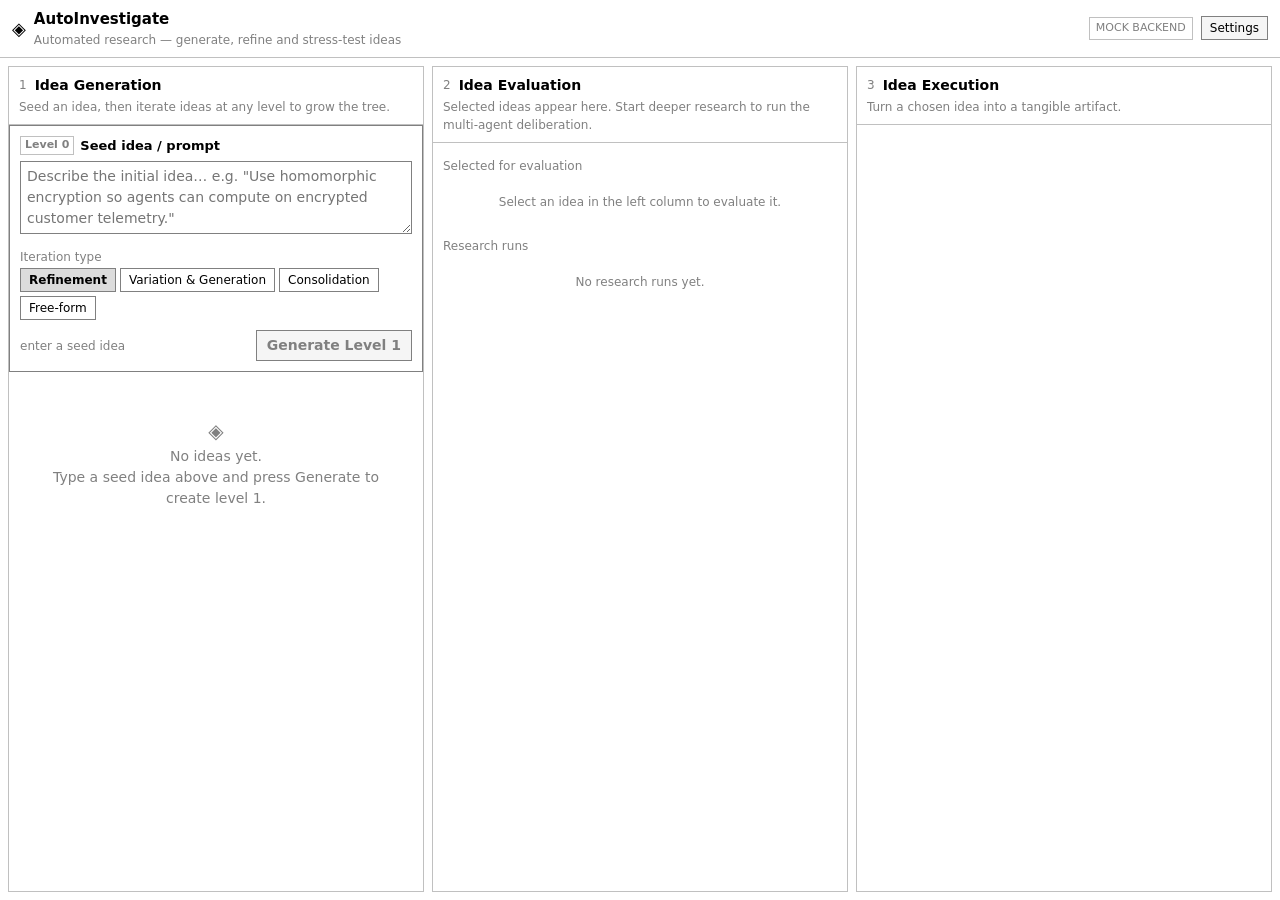
==== frontend/index.html @ 939e7d91 "Initial commit" ====
<!DOCTYPE html>
<html lang="en">
<head>
  <meta charset="utf-8" />
  <meta name="viewport" content="width=device-width, initial-scale=1" />
  <title>AutoInvestigate</title>
  <link rel="stylesheet" href="css/styles.css" />
</head>
<body>
  <header class="app-header">
    <div class="brand">
      <span class="brand-mark">◈</span>
      <div class="brand-text">
        <h1>AutoInvestigate</h1>
        <p>Automated research — generate, refine and stress-test ideas</p>
      </div>
    </div>
    <div class="header-actions">
      <span class="mock-badge" title="All backend calls are mocked for now">MOCK BACKEND</span>
      <button class="btn small" id="open-settings" type="button">Settings</button>
    </div>
  </header>

  <main class="columns">
    <section class="column" id="col-generation" aria-label="Idea generation"></section>
    <section class="column" id="col-evaluation" aria-label="Idea evaluation"></section>
    <section class="column" id="col-execution" aria-label="Idea execution"></section>
  </main>

  <div id="modal-root"></div>
  <div id="settings-root"></div>
  <div id="toast-root"></div>

  <script src="js/util.js"></script>
  <script src="js/mock-data.js"></script>
  <script src="js/mock-backend.js"></script>
  <script src="js/state.js"></script>
  <script src="js/actions.js"></script>
  <script src="js/components/generation.js"></script>
  <script src="js/components/evaluation.js"></script>
  <script src="js/components/execution.js"></script>
  <script src="js/components/settings.js"></script>
  <script src="js/components/settingsModal.js"></script>
  <script src="js/components/modal.js"></script>
  <script src="js/components/toast.js"></script>
  <script src="js/app.js"></script>
</body>
</html>
---- frontend/css/styles.css ----
/* ==========================================================================
   AutoInvestigate — minimal light-mode styles.
   Plain layout only. Colors are HTML5 named colors, used sparingly.
   ========================================================================== */

* { box-sizing: border-box; }

html, body { height: 100%; }

body {
  margin: 0;
  font-family: system-ui, sans-serif;
  font-size: 14px;
  line-height: 1.5;
  color: black;
  background: white;
  display: flex;
  flex-direction: column;
  height: 100vh;
  overflow: hidden;
}

h1, h2, h3, h4, h5 { margin: 0; font-weight: 600; }
p { margin: 0; }
button { font: inherit; }
a { color: blue; }

.muted { color: gray; }
.small { font-size: 12px; }

/* ------------------------------- header ------------------------------- */
.app-header {
  display: flex;
  align-items: center;
  justify-content: space-between;
  gap: 12px;
  padding: 8px 12px;
  border-bottom: 1px solid silver;
}
.brand { display: flex; align-items: center; gap: 8px; }
.brand-mark { font-size: 18px; }
.brand-text h1 { font-size: 15px; }
.brand-text p { font-size: 12px; color: gray; }
.header-actions { display: flex; align-items: center; gap: 8px; }
.mock-badge { font-size: 11px; color: gray; border: 1px solid silver; padding: 2px 6px; }

/* ------------------------------- layout ------------------------------- */
.columns {
  flex: 1;
  display: grid;
  grid-template-columns: 1fr 1fr 1fr;
  gap: 8px;
  padding: 8px;
  overflow: hidden;
  min-height: 0;
}
.column {
  display: flex;
  flex-direction: column;
  min-height: 0;
  border: 1px solid silver;
}
.column-head { padding: 8px 10px; border-bottom: 1px solid silver; }
.column-title { display: flex; align-items: center; gap: 8px; }
.column-title h2 { font-size: 14px; }
.column-index { font-size: 12px; color: gray; }
.column-sub { margin-top: 2px; font-size: 12px; color: gray; }
.column-body { flex: 1; min-height: 0; overflow-y: auto; padding: 10px; }

/* ------------------------------- buttons ------------------------------- */
.btn {
  padding: 4px 10px;
  border: 1px solid gray;
  background: whitesmoke;
  color: black;
  cursor: pointer;
}
.btn:hover { background: gainsboro; }
.btn.small { padding: 2px 8px; font-size: 12px; }
.btn.ghost { background: white; }
.btn.primary { font-weight: 600; }
.btn:disabled { color: gray; cursor: not-allowed; }

.link-btn { border: none; background: none; padding: 0; color: blue; font-size: 12px; cursor: pointer; }
.link-btn:hover { text-decoration: underline; }

.icon-btn { border: 1px solid silver; background: white; cursor: pointer; padding: 0 6px; }
.icon-btn:hover { background: whitesmoke; }
.icon-btn.danger:hover { color: red; }

.mini-btn { border: 1px solid silver; background: white; cursor: pointer; font-size: 11px; padding: 1px 6px; }
.mini-btn:hover { background: whitesmoke; }

/* --------------------------- input card (A) --------------------------- */
.input-card { border: 1px solid silver; padding: 10px; margin-bottom: 10px; }
.input-card-head { display: flex; align-items: center; gap: 6px; margin-bottom: 6px; }
.tag { font-size: 11px; color: gray; border: 1px solid silver; padding: 0 4px; }
.input-card-title { font-size: 13px; font-weight: 600; }

.input-idea, .input-prompt, .text-input {
  width: 100%;
  border: 1px solid gray;
  padding: 4px 6px;
  font: inherit;
  resize: vertical;
}

.field { margin-top: 8px; }
.field > label { display: block; font-size: 12px; color: gray; margin-bottom: 2px; }
.field.inline { display: flex; align-items: center; justify-content: space-between; gap: 8px; }
.field.inline > label { margin-bottom: 0; }

.segmented { display: flex; flex-wrap: wrap; gap: 4px; }
.seg-btn { border: 1px solid gray; background: white; padding: 2px 8px; font-size: 12px; cursor: pointer; }
.seg-btn:hover { background: whitesmoke; }
.seg-btn.active { background: gainsboro; font-weight: 600; }

.num-input, .select { border: 1px solid gray; padding: 3px 5px; font: inherit; }
.num-input { width: 60px; }
.select { width: 100%; }
.select.small { width: auto; }

.input-actions { display: flex; align-items: center; justify-content: space-between; gap: 8px; margin-top: 10px; }
.input-hint { font-size: 12px; color: gray; }

/* ------------------------------ levels ------------------------------ */
.sections { display: flex; flex-direction: column; }
.level-group { padding: 8px 0; border-top: 1px solid silver; }
.level-group:first-child { border-top: none; padding-top: 0; }
.level-group-head { display: flex; align-items: center; gap: 8px; margin-bottom: 4px; }
.level-badge { font-size: 11px; font-weight: 600; color: gray; border: 1px solid silver; padding: 0 4px; white-space: nowrap; }
.input-card.level-0 { border-color: gray; }

.level-list { display: flex; flex-direction: column; }
.idea-row { display: flex; gap: 8px; padding: 6px 4px; border-bottom: 1px solid gainsboro; cursor: pointer; }
.idea-row:last-child { border-bottom: none; }
.idea-row:hover { background: whitesmoke; }
.idea-row.selected { background: aliceblue; }
.idea-check {
  flex: 0 0 auto; width: 16px; height: 16px; line-height: 14px; text-align: center;
  border: 1px solid gray; font-size: 12px;
}
.idea-body { flex: 1; min-width: 0; }
.idea-text { font-size: 13px; }
.idea-meta { display: flex; align-items: center; gap: 8px; margin-top: 4px; flex-wrap: wrap; }
.idea-label { font-size: 11px; color: gray; }

.level-iteration { margin-top: 8px; padding-top: 8px; border-top: 1px solid gainsboro; }
.level-iteration .field:first-child { margin-top: 0; }
.level-loading { display: flex; align-items: center; gap: 8px; padding: 8px 4px; color: gray; }
.section-error { padding: 8px 4px; color: red; }

/* --------------------------- empty states --------------------------- */
.empty-state { text-align: center; padding: 24px 12px; color: gray; }
.empty-state.small { padding: 12px; }
.empty-mark { font-size: 20px; }

/* --------------------------- evaluation --------------------------- */
.eval-section-label { font-size: 12px; color: gray; margin: 4px 0 6px; }
.eval-targets, .eval-runs { display: flex; flex-direction: column; gap: 8px; margin-bottom: 14px; }
.eval-target { border: 1px solid silver; padding: 8px; }
.eval-target-text { font-size: 13px; }
.eval-target-foot { display: flex; align-items: center; justify-content: space-between; gap: 8px; margin-top: 8px; }

.run-card { border: 1px solid silver; padding: 8px; cursor: pointer; }
.run-card:hover { background: whitesmoke; }
.run-head { display: flex; align-items: center; justify-content: space-between; gap: 8px; }
.run-status { font-size: 12px; color: gray; }
.run-status.running { color: darkorange; }
.run-status.done { color: green; }
.run-idea { margin-top: 6px; font-size: 13px; }
.run-progress { height: 4px; border: 1px solid silver; margin-top: 6px; }
.run-progress-bar { height: 100%; background: gray; }
.run-foot { display: flex; align-items: center; justify-content: space-between; gap: 8px; margin-top: 6px; }

.dot-pulse { display: inline-block; width: 6px; height: 6px; margin-right: 4px; background: currentColor; border-radius: 50%; }

/* --------------------------- settings --------------------------- */
.settings-section { margin-bottom: 16px; }
.settings-title { font-size: 12px; color: gray; margin-bottom: 6px; }
.settings-body { display: flex; flex-direction: column; gap: 8px; }

.groups { display: flex; flex-direction: column; gap: 10px; }
.group-card { border: 1px solid silver; padding: 8px; display: flex; flex-direction: column; gap: 6px; }
.group-head { display: flex; align-items: center; gap: 6px; }
.group-name { font-weight: 600; }
.group-blurb { font-size: 12px; color: gray; }
.agents { display: flex; flex-direction: column; gap: 4px; }
.agent-row { display: grid; grid-template-columns: 1fr 1fr auto auto; gap: 4px; align-items: center; }

.settings-standalone { flex: 1; padding: 8px; overflow: hidden; display: flex; }
.settings-standalone .column { max-width: 720px; width: 100%; margin: 0 auto; }

/* --------------------------- modal --------------------------- */
.modal-overlay {
  position: fixed; inset: 0; z-index: 50;
  background: rgba(0, 0, 0, 0.4);
  display: grid; place-items: center; padding: 16px;
}
.modal {
  width: min(900px, 100%); height: min(80vh, 720px);
  display: flex; flex-direction: column;
  background: white; border: 1px solid gray;
}
.settings-modal { width: min(720px, 100%); }
.modal-head {
  display: flex; align-items: flex-start; justify-content: space-between; gap: 10px;
  padding: 10px 12px; border-bottom: 1px solid silver;
}
.modal-eyebrow { display: flex; align-items: center; gap: 8px; margin-bottom: 4px; }
.modal-title { font-size: 14px; }

.modal-tabs { display: flex; gap: 4px; padding: 6px 12px 0; border-bottom: 1px solid silver; }
.modal-tab { border: 1px solid silver; border-bottom: none; background: whitesmoke; padding: 4px 10px; cursor: pointer; }
.modal-tab.active { background: white; font-weight: 600; }

.modal-body { flex: 1; min-height: 0; overflow-y: auto; padding: 12px; }

/* thinking log */
.thinking-status { display: flex; align-items: center; justify-content: space-between; margin-bottom: 8px; }
.thinking-log {
  height: calc(100% - 28px); overflow-y: auto;
  border: 1px solid silver; padding: 8px;
  font-family: monospace; font-size: 12px;
}
.phase-divider { margin: 10px 0 6px; font-weight: 600; border-bottom: 1px solid silver; }
.phase-divider:first-child { margin-top: 0; }
.group-divider { margin: 8px 0 4px; font-weight: 600; }
.event-row { padding: 4px 0; border-bottom: 1px dotted gainsboro; }
.event-row:last-child { border-bottom: none; }
.event-meta { display: flex; align-items: center; gap: 8px; }
.event-agent { font-weight: 600; }
.event-role, .event-time { font-size: 11px; color: gray; }
.event-time { margin-left: auto; }
.event-text { font-family: system-ui, sans-serif; font-size: 12.5px; }
.event-group { font-weight: 600; }
.event-kind { font-size: 11px; color: gray; }
.kind-decision .event-text, .kind-conclusion .event-text { font-weight: 600; }
.kind-live { display: flex; align-items: center; gap: 6px; color: darkorange; }

/* results */
.results { display: flex; flex-direction: column; gap: 12px; }

.decision-banner { border: 1px solid gray; padding: 10px; }
.decision-banner.go { border-color: green; }
.decision-banner.stop { border-color: red; }
.decision-banner.hold { border-color: darkorange; }
.decision-head { display: flex; align-items: baseline; gap: 8px; }
.decision-label { font-size: 12px; color: gray; }
.decision-value { font-size: 18px; font-weight: 700; }
.decision-banner.go .decision-value { color: green; }
.decision-banner.stop .decision-value { color: red; }
.decision-banner.hold .decision-value { color: darkorange; }
.decision-confidence { margin-left: auto; font-size: 12px; color: gray; }
.decision-rationale { margin-top: 6px; font-size: 13px; }
.decision-cols { display: grid; grid-template-columns: 1fr 1fr; gap: 12px; margin-top: 8px; }
.decision-col h4, .pc-col h5 { font-size: 12px; color: gray; margin-bottom: 4px; }
.decision-col ul, .pros-cons ul { margin: 0; padding-left: 18px; }
.decision-col li, .pros-cons li { font-size: 12.5px; }

.result-group { border: 1px solid silver; padding: 10px; }
.result-group-head h4 { font-size: 13px; }
.result-summary { font-size: 13px; }
.score-grid { display: grid; grid-template-columns: 1fr 1fr; gap: 6px 14px; margin: 8px 0; }
.score-top { display: flex; justify-content: space-between; font-size: 12px; color: gray; }
.score-val { color: black; font-weight: 600; }
.score-bar { height: 6px; border: 1px solid silver; }
.score-fill { height: 100%; background: gray; }
.pros-cons { display: grid; grid-template-columns: 1fr 1fr; gap: 12px; }

.agent-verdicts { display: flex; flex-direction: column; gap: 6px; margin-top: 10px; }
.verdict { border-left: 3px solid silver; padding-left: 8px; }
.verdict.support { border-left-color: green; }
.verdict.conditional { border-left-color: darkorange; }
.verdict.oppose { border-left-color: red; }
.verdict-head { display: flex; align-items: center; gap: 6px; }
.verdict-name { font-size: 12.5px; font-weight: 600; }
.verdict-tag { font-size: 11px; color: gray; }
.verdict-quote { font-size: 12px; color: gray; }

.conclusion { border: 1px solid gray; padding: 10px; }
.conclusion h4 { font-size: 12px; color: gray; margin-bottom: 4px; }
.conclusion p { font-size: 13px; }

/* --------------------------- spinner + toast --------------------------- */
.spinner {
  display: inline-block; width: 14px; height: 14px;
  border: 2px solid silver; border-top-color: black; border-radius: 50%;
  animation: spin 0.7s linear infinite;
}
.spinner.small { width: 10px; height: 10px; }
@keyframes spin { to { transform: rotate(360deg); } }

#toast-root { position: fixed; bottom: 16px; left: 50%; transform: translateX(-50%); z-index: 80; }
.toast { border: 1px solid gray; background: white; padding: 6px 12px; font-size: 13px; }
.toast.ok { border-color: green; }
.toast.warn { border-color: darkorange; }
.toast.error { border-color: red; }

/* --------------------------- responsive --------------------------- */
@media (max-width: 1000px) {
  body { overflow: auto; height: auto; }
  .columns { grid-template-columns: 1fr; overflow: visible; }
  .column { max-height: 80vh; }
}
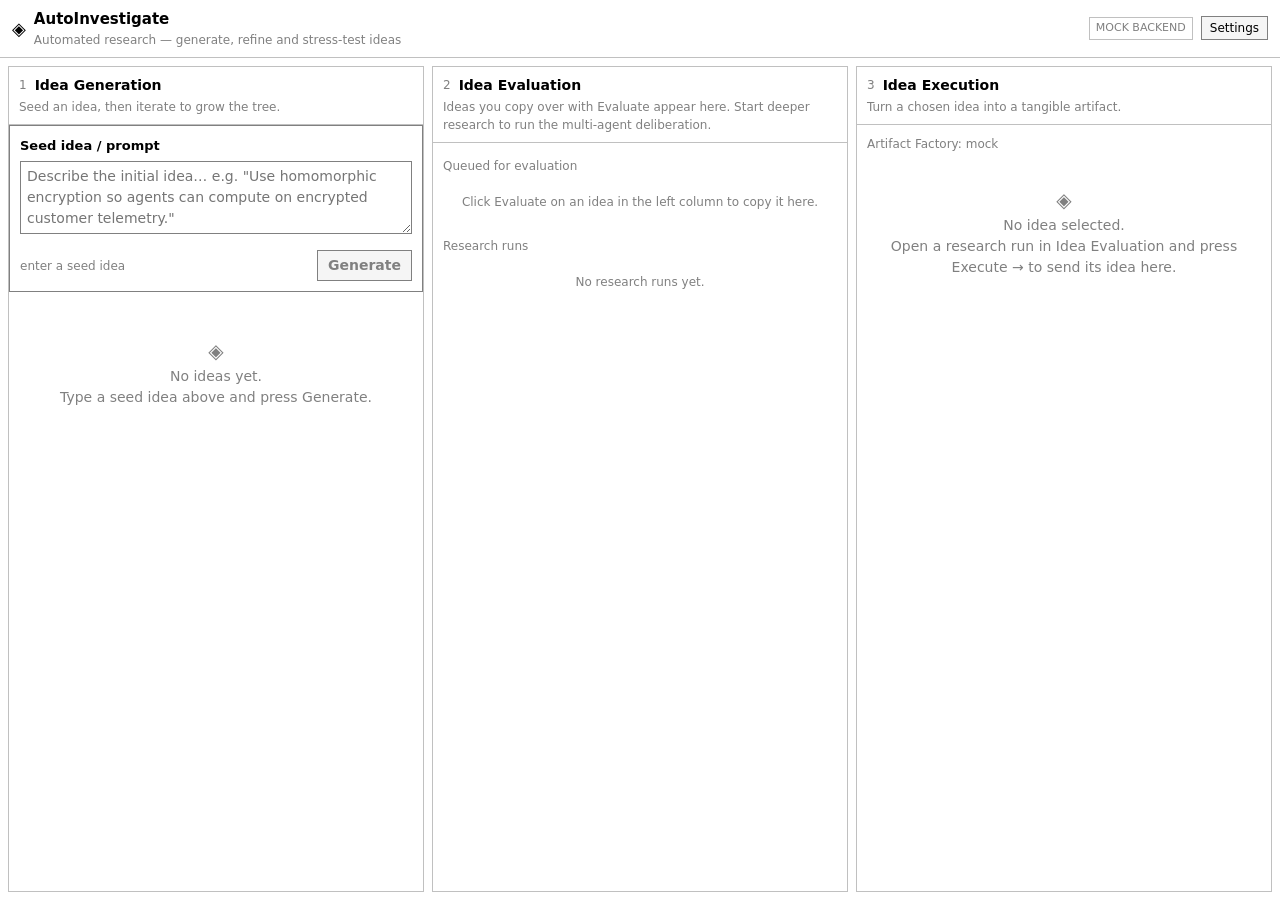
==== commit 680bcb14: "Current checkpoint" ====
--- a/frontend/index.html
+++ b/frontend/index.html
@@ -33,7 +33,11 @@
 
   <script src="js/util.js"></script>
   <script src="js/mock-data.js"></script>
+  <script src="js/mock-report.js"></script>
   <script src="js/mock-backend.js"></script>
+  <script src="js/mock-execution.js"></script>
+  <script src="js/api-backend.js"></script>
+  <script src="js/api-execution.js"></script>
   <script src="js/state.js"></script>
   <script src="js/actions.js"></script>
   <script src="js/components/generation.js"></script>
--- a/frontend/css/styles.css
+++ b/frontend/css/styles.css
@@ -128,6 +128,7 @@
 .level-group { padding: 8px 0; border-top: 1px solid silver; }
 .level-group:first-child { border-top: none; padding-top: 0; }
 .level-group-head { display: flex; align-items: center; gap: 8px; margin-bottom: 4px; }
+.level-head-actions { margin-left: auto; display: flex; align-items: center; gap: 8px; }
 .level-badge { font-size: 11px; font-weight: 600; color: gray; border: 1px solid silver; padding: 0 4px; white-space: nowrap; }
 .input-card.level-0 { border-color: gray; }
 
@@ -150,6 +151,15 @@
 .level-loading { display: flex; align-items: center; gap: 8px; padding: 8px 4px; color: gray; }
 .section-error { padding: 8px 4px; color: red; }
 
+/* iterate popover (tooltip-style) */
+.iterate-popover {
+  position: fixed; z-index: 60; width: 320px;
+  background: white; border: 1px solid gray; padding: 10px;
+  display: flex; flex-direction: column; gap: 8px;
+}
+.iterate-popover-title { font-size: 12px; color: gray; }
+.iterate-popover-actions { display: flex; align-items: center; justify-content: space-between; gap: 8px; }
+
 /* --------------------------- empty states --------------------------- */
 .empty-state { text-align: center; padding: 24px 12px; color: gray; }
 .empty-state.small { padding: 12px; }
@@ -160,7 +170,9 @@
 .eval-targets, .eval-runs { display: flex; flex-direction: column; gap: 8px; margin-bottom: 14px; }
 .eval-target { border: 1px solid silver; padding: 8px; }
 .eval-target-text { font-size: 13px; }
-.eval-target-foot { display: flex; align-items: center; justify-content: space-between; gap: 8px; margin-top: 8px; }
+.eval-target-foot { display: flex; align-items: center; justify-content: flex-end; gap: 8px; margin-top: 8px; }
+.eval-target-actions { display: flex; align-items: center; gap: 6px; }
+.queue-head { display: flex; align-items: center; justify-content: space-between; gap: 8px; }
 
 .run-card { border: 1px solid silver; padding: 8px; cursor: pointer; }
 .run-card:hover { background: whitesmoke; }
@@ -172,8 +184,32 @@
 .run-progress { height: 4px; border: 1px solid silver; margin-top: 6px; }
 .run-progress-bar { height: 100%; background: gray; }
 .run-foot { display: flex; align-items: center; justify-content: space-between; gap: 8px; margin-top: 6px; }
+.run-foot-actions { display: flex; align-items: center; gap: 8px; }
 
 .dot-pulse { display: inline-block; width: 6px; height: 6px; margin-right: 4px; background: currentColor; border-radius: 50%; }
+
+/* --------------------------- execution --------------------------- */
+.exec-status { font-size: 12px; color: gray; margin-bottom: 8px; }
+.exec-status .live { color: green; }
+.exec-section-label { font-size: 12px; color: gray; margin: 4px 0 6px; }
+.exec-idea { border: 1px solid silver; padding: 8px; margin-bottom: 10px; }
+.exec-idea-text { font-size: 13px; }
+.exec-idea-foot { display: flex; align-items: center; justify-content: space-between; gap: 8px; margin-top: 8px; }
+.exec-plan { border: 1px solid silver; padding: 8px; margin-bottom: 10px; }
+.exec-plan-head { display: flex; align-items: center; justify-content: space-between; gap: 8px; }
+.exec-plan-title { font-weight: 600; }
+.exec-plan-status { font-size: 11px; color: gray; border: 1px solid silver; padding: 0 4px; }
+.exec-steps { margin: 8px 0 0; padding-left: 18px; font-size: 13px; }
+.exec-steps li { margin: 2px 0; }
+.exec-steps li.done { color: gray; text-decoration: line-through; }
+.exec-progress { display: flex; align-items: center; gap: 8px; color: gray; margin-bottom: 10px; }
+.exec-artifacts { display: flex; flex-direction: column; gap: 8px; }
+.exec-artifact { border: 1px solid silver; padding: 8px; }
+.exec-artifact-head { display: flex; align-items: center; justify-content: space-between; gap: 8px; }
+.exec-artifact-type { font-size: 11px; color: gray; border: 1px solid silver; padding: 0 4px; margin-right: 6px; }
+.exec-artifact-name { font-weight: 600; font-size: 13px; }
+.exec-artifact-files { margin: 6px 0 0; padding-left: 16px; font-size: 12px; color: gray; }
+.exec-artifact-files li { margin: 1px 0; }
 
 /* --------------------------- settings --------------------------- */
 .settings-section { margin-bottom: 16px; }
@@ -281,6 +317,94 @@
 .conclusion { border: 1px solid gray; padding: 10px; }
 .conclusion h4 { font-size: 12px; color: gray; margin-bottom: 4px; }
 .conclusion p { font-size: 13px; }
+.verdict-headline { font-weight: 600; margin-bottom: 4px; }
+
+/* ---------------------- report modal (cluster + evaluation) ---------------------- */
+.report-modal { width: min(1100px, 100%); height: min(88vh, 860px); }
+
+.cluster-body { display: flex; flex-direction: column; gap: 10px; }
+.cluster-status-bar { display: flex; align-items: center; justify-content: space-between; }
+
+.cluster-graph-group { border: 1px solid silver; padding: 8px; }
+.cluster-group-head { display: flex; align-items: baseline; gap: 8px; }
+.cluster-group-name { font-weight: 600; font-size: 13px; }
+.cluster-style { font-size: 11px; color: gray; border: 1px solid silver; padding: 0 4px; }
+.cluster-agent-model { font-size: 11px; color: gray; font-family: monospace; }
+
+.cluster-graph-svg { width: 100%; height: 300px; display: block; margin-top: 4px; }
+.graph-edge { stroke: gainsboro; stroke-width: 1; }
+.graph-edge.hot { stroke: gray; }
+.graph-circle { fill: white; stroke: gray; stroke-width: 1; }
+.graph-node { cursor: pointer; }
+.graph-node:hover .graph-circle { fill: whitesmoke; }
+.graph-node.selected .graph-circle { fill: aliceblue; stroke: blue; }
+.graph-node.active .graph-circle { stroke: darkorange; stroke-width: 2; }
+.graph-initials { font-size: 12px; font-weight: 600; fill: black; }
+.graph-label { font-size: 11px; fill: black; }
+
+.agent-output { border-top: 1px solid gainsboro; margin-top: 8px; padding-top: 8px; }
+.agent-output-head { display: flex; align-items: baseline; gap: 8px; }
+.agent-output-name { font-weight: 600; font-size: 13px; }
+.agent-output-meta { margin: 4px 0; }
+.agent-output-items { display: flex; flex-direction: column; gap: 8px; max-height: 260px; overflow-y: auto; }
+.agent-output-item { border-left: 3px solid silver; padding-left: 8px; }
+.agent-output-item-head { display: flex; align-items: baseline; justify-content: space-between; gap: 8px; }
+
+.cluster-body .thinking-log { height: 320px; }
+
+.round-divider { margin: 8px 0 4px; font-size: 12px; color: gray; border-bottom: 1px dotted gainsboro; }
+.kind-evaluation { background: whitesmoke; }
+.kind-muted { color: gray; font-style: italic; }
+.event-role.warn { color: darkorange; }
+
+.chip-row { display: flex; flex-wrap: wrap; gap: 4px; margin: 4px 0; }
+.chip { font-size: 11px; border: 1px solid silver; padding: 0 5px; background: white; }
+.chip-key { color: gray; }
+
+.summary-block { margin-top: 4px; }
+
+.meta-table { border: 1px solid silver; padding: 8px; display: flex; flex-direction: column; gap: 2px; }
+.meta-row { display: flex; gap: 8px; font-size: 12.5px; }
+.meta-key { flex: 0 0 130px; color: gray; }
+.meta-val { flex: 1; min-width: 0; word-break: break-word; }
+
+.sub-head { font-size: 12px; color: gray; margin: 10px 0 4px; }
+
+.verdict-counts { display: flex; flex-wrap: wrap; gap: 6px; margin: 6px 0; }
+.verdict-count { font-size: 12px; border: 1px solid silver; padding: 1px 6px; }
+.verdict-count-tag { color: gray; margin-right: 4px; }
+
+.disagreement { border-left: 3px solid silver; padding-left: 8px; margin: 6px 0; }
+.disagreement-topic { display: flex; align-items: baseline; justify-content: space-between; gap: 8px; font-size: 12.5px; font-weight: 600; }
+.disagreement-status { font-size: 11px; font-weight: 400; color: gray; }
+.disagreement-status.open { color: darkorange; }
+.disagreement-status.resolved { color: green; }
+.disagreement-sides { display: flex; flex-direction: column; gap: 2px; margin-top: 4px; }
+.disagreement-side { display: flex; gap: 6px; font-size: 12px; }
+.disagreement-who { flex: 0 0 auto; color: gray; }
+.disagreement-pos { flex: 1; min-width: 0; }
+.disagreement-evidence { margin-top: 4px; }
+.evidence-quote { font-size: 12px; color: gray; font-style: italic; }
+.disagreement-resolution { font-size: 12px; margin-top: 4px; }
+
+.endpoint-list { margin: 4px 0 0; padding-left: 18px; }
+.endpoint-list li { font-size: 12px; font-family: monospace; }
+
+.raw-json { border: 1px solid silver; padding: 8px; }
+.raw-json summary { font-size: 12px; color: gray; cursor: pointer; }
+.raw-json-pre { margin: 8px 0 0; max-height: 320px; overflow: auto; font-size: 11px; background: whitesmoke; padding: 8px; }
+
+.run-decision { font-size: 11px; color: gray; border: 1px solid silver; padding: 0 4px; }
+.run-decision.go { color: green; border-color: green; }
+.run-decision.stop { color: red; border-color: red; }
+/* deliberation outcome (not a verdict on the idea): neutral colours */
+.decision-banner.stopped { border-color: gray; }
+.decision-banner.extra { border-color: blue; }
+.decision-banner.kept { border-color: darkorange; }
+.decision-banner.extra .decision-value { color: blue; }
+.decision-banner.kept .decision-value { color: darkorange; }
+.run-decision.extra { color: blue; border-color: blue; }
+.run-decision.kept { color: darkorange; border-color: darkorange; }
 
 /* --------------------------- spinner + toast --------------------------- */
 .spinner {
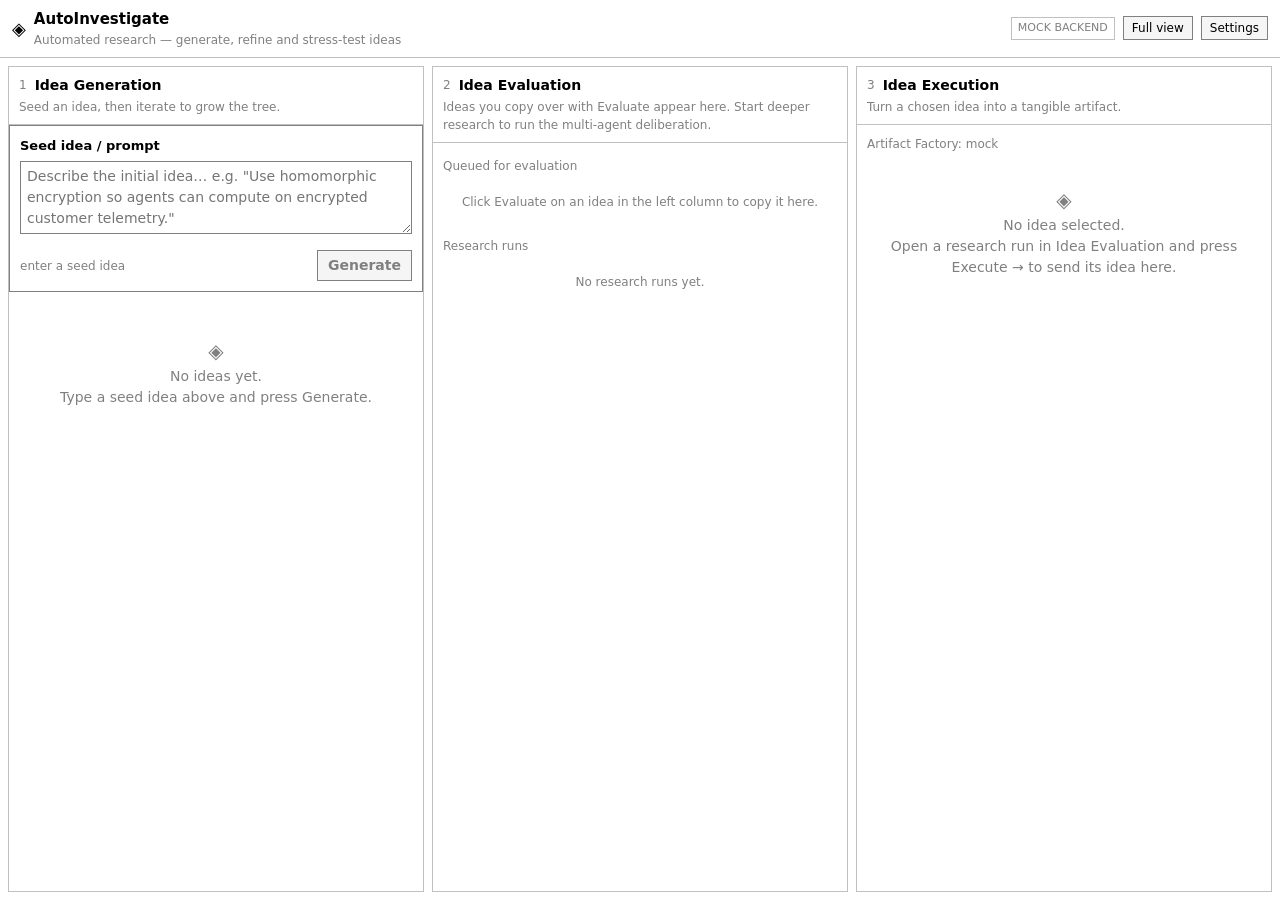
==== commit 1beb2e35: "Merge branch 'wt-graphvis'" ====
--- a/frontend/index.html
+++ b/frontend/index.html
@@ -17,6 +17,7 @@
     </div>
     <div class="header-actions">
       <span class="mock-badge" title="All backend calls are mocked for now">MOCK BACKEND</span>
+      <a class="btn small" id="full-view" href="http://localhost:8090/live" target="_blank" rel="noopener" title="Open the site served by the backend server">Full view</a>
       <button class="btn small" id="open-settings" type="button">Settings</button>
     </div>
   </header>
--- a/frontend/css/styles.css
+++ b/frontend/css/styles.css
@@ -78,6 +78,7 @@
 .btn:hover { background: gainsboro; }
 .btn.small { padding: 2px 8px; font-size: 12px; }
 .btn.ghost { background: white; }
+a.btn { text-decoration: none; display: inline-block; }
 .btn.primary { font-weight: 600; }
 .btn:disabled { color: gray; cursor: not-allowed; }
 
@@ -177,6 +178,7 @@
 .run-card { border: 1px solid silver; padding: 8px; cursor: pointer; }
 .run-card:hover { background: whitesmoke; }
 .run-head { display: flex; align-items: center; justify-content: space-between; gap: 8px; }
+.run-head-right { display: flex; align-items: center; gap: 6px; }
 .run-status { font-size: 12px; color: gray; }
 .run-status.running { color: darkorange; }
 .run-status.done { color: green; }
@@ -244,6 +246,7 @@
   padding: 10px 12px; border-bottom: 1px solid silver;
 }
 .modal-eyebrow { display: flex; align-items: center; gap: 8px; margin-bottom: 4px; }
+.modal-head-actions { display: flex; align-items: center; gap: 6px; }
 .modal-title { font-size: 14px; }
 
 .modal-tabs { display: flex; gap: 4px; padding: 6px 12px 0; border-bottom: 1px solid silver; }
@@ -255,7 +258,7 @@
 /* thinking log */
 .thinking-status { display: flex; align-items: center; justify-content: space-between; margin-bottom: 8px; }
 .thinking-log {
-  height: calc(100% - 28px); overflow-y: auto;
+  max-height: 420px; overflow-y: auto;
   border: 1px solid silver; padding: 8px;
   font-family: monospace; font-size: 12px;
 }
@@ -325,32 +328,46 @@
 .cluster-body { display: flex; flex-direction: column; gap: 10px; }
 .cluster-status-bar { display: flex; align-items: center; justify-content: space-between; }
 
-.cluster-graph-group { border: 1px solid silver; padding: 8px; }
+/* cluster graph — one circle per agent; click to read its stream */
+.cluster-graph { display: flex; flex-direction: column; gap: 10px; }
+.cluster-group-block { border: 1px solid silver; padding: 8px; }
 .cluster-group-head { display: flex; align-items: baseline; gap: 8px; }
 .cluster-group-name { font-weight: 600; font-size: 13px; }
 .cluster-style { font-size: 11px; color: gray; border: 1px solid silver; padding: 0 4px; }
-.cluster-agent-model { font-size: 11px; color: gray; font-family: monospace; }
-
-.cluster-graph-svg { width: 100%; height: 300px; display: block; margin-top: 4px; }
+
+.cluster-graph-wrap { display: grid; grid-template-columns: minmax(0, 1.15fr) minmax(0, 1fr); gap: 10px; align-items: start; margin-top: 6px; }
+.cluster-graph-canvas { border: 1px solid gainsboro; background: white; }
+.cluster-graph-canvas svg { display: block; width: 100%; height: auto; }
+
 .graph-edge { stroke: gainsboro; stroke-width: 1; }
-.graph-edge.hot { stroke: gray; }
-.graph-circle { fill: white; stroke: gray; stroke-width: 1; }
+.graph-edge.spoken { stroke: silver; }
+.graph-edge.selected { stroke: blue; stroke-width: 1.5; }
+
 .graph-node { cursor: pointer; }
-.graph-node:hover .graph-circle { fill: whitesmoke; }
-.graph-node.selected .graph-circle { fill: aliceblue; stroke: blue; }
-.graph-node.active .graph-circle { stroke: darkorange; stroke-width: 2; }
-.graph-initials { font-size: 12px; font-weight: 600; fill: black; }
-.graph-label { font-size: 11px; fill: black; }
-
-.agent-output { border-top: 1px solid gainsboro; margin-top: 8px; padding-top: 8px; }
-.agent-output-head { display: flex; align-items: baseline; gap: 8px; }
-.agent-output-name { font-weight: 600; font-size: 13px; }
-.agent-output-meta { margin: 4px 0; }
-.agent-output-items { display: flex; flex-direction: column; gap: 8px; max-height: 260px; overflow-y: auto; }
-.agent-output-item { border-left: 3px solid silver; padding-left: 8px; }
-.agent-output-item-head { display: flex; align-items: baseline; justify-content: space-between; gap: 8px; }
-
-.cluster-body .thinking-log { height: 320px; }
+.graph-node .node-circle { fill: white; stroke: gray; stroke-width: 1.5; }
+.graph-node.spoken .node-circle { stroke: black; }
+.graph-node:hover .node-circle { stroke: blue; }
+.graph-node.selected .node-circle { fill: aliceblue; stroke: blue; stroke-width: 2.5; }
+.graph-node .node-initials { font-size: 13px; font-weight: 600; fill: black; pointer-events: none; }
+.graph-node.selected .node-initials { fill: blue; }
+.graph-node .node-label { font-size: 11px; fill: black; pointer-events: none; paint-order: stroke; stroke: white; stroke-width: 3px; }
+.graph-node.selected .node-label { fill: blue; font-weight: 600; }
+.node-ring { fill: none; stroke: darkorange; stroke-width: 2; }
+.graph-node.live .node-ring { animation: node-pulse 1.1s ease-out infinite; }
+@keyframes node-pulse { 0% { opacity: 0.9; } 100% { opacity: 0; } }
+
+/* the selected agent's reasoning, to the right of the graph */
+.agent-stream { border: 1px solid gainsboro; display: flex; flex-direction: column; max-height: 320px; }
+.agent-stream-head { padding: 6px 8px; border-bottom: 1px solid gainsboro; }
+.agent-stream-name { font-size: 13px; font-weight: 600; }
+.agent-stream-model { font-size: 11px; color: gray; font-family: monospace; }
+.agent-stream-stats { margin-top: 2px; }
+.agent-stream-about { padding: 6px 8px; border-bottom: 1px solid gainsboro; }
+.agent-stream-body { flex: 1; min-height: 0; overflow: auto; padding: 6px 8px; }
+.stream-item { padding: 6px 0; border-top: 1px dotted gainsboro; }
+.stream-item:first-child { border-top: none; padding-top: 0; }
+.cluster-agent-q { font-size: 12px; margin-top: 2px; }
+.cluster-agent-who { margin-top: 2px; }
 
 .round-divider { margin: 8px 0 4px; font-size: 12px; color: gray; border-bottom: 1px dotted gainsboro; }
 .kind-evaluation { background: whitesmoke; }
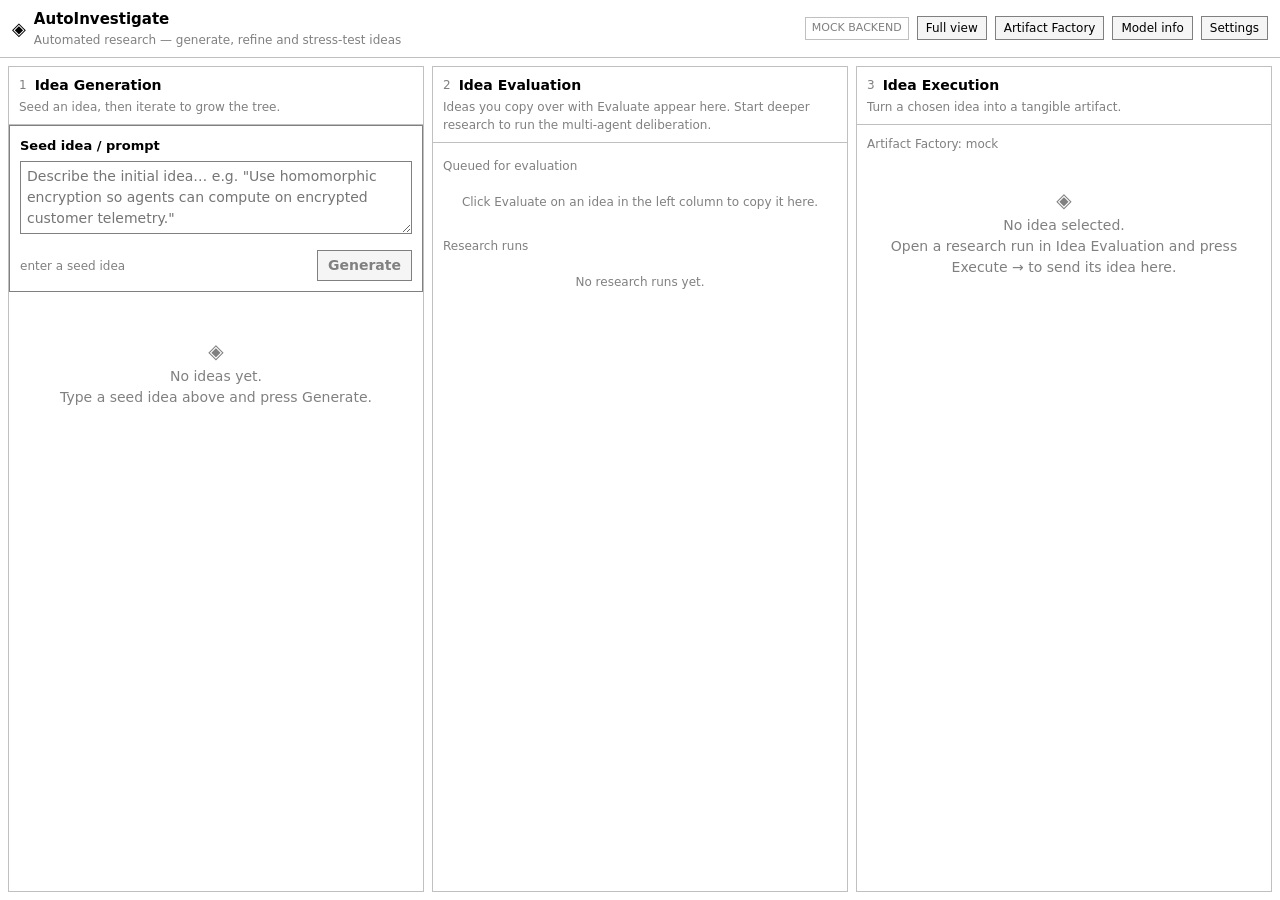
==== commit 06453ef0: "Agents fixed it" ====
--- a/frontend/index.html
+++ b/frontend/index.html
@@ -18,6 +18,8 @@
     <div class="header-actions">
       <span class="mock-badge" title="All backend calls are mocked for now">MOCK BACKEND</span>
       <a class="btn small" id="full-view" href="http://localhost:8090/live" target="_blank" rel="noopener" title="Open the site served by the backend server">Full view</a>
+      <a class="btn small" id="artifact-factory-view" href="http://localhost:8080/" target="_blank" rel="noopener" title="Open the Artifact Factory web server (the evaluations it was given)">Artifact Factory</a>
+      <button class="btn small" id="open-model-info" type="button" title="Models used, with OpenRouter links and prices">Model info</button>
       <button class="btn small" id="open-settings" type="button">Settings</button>
     </div>
   </header>
@@ -30,9 +32,11 @@
 
   <div id="modal-root"></div>
   <div id="settings-root"></div>
+  <div id="model-info-root"></div>
   <div id="toast-root"></div>
 
   <script src="js/util.js"></script>
+  <script src="js/model-info.js"></script>
   <script src="js/mock-data.js"></script>
   <script src="js/mock-report.js"></script>
   <script src="js/mock-backend.js"></script>
@@ -46,6 +50,7 @@
   <script src="js/components/execution.js"></script>
   <script src="js/components/settings.js"></script>
   <script src="js/components/settingsModal.js"></script>
+  <script src="js/components/modelInfoModal.js"></script>
   <script src="js/components/modal.js"></script>
   <script src="js/components/toast.js"></script>
   <script src="js/app.js"></script>
--- a/frontend/css/styles.css
+++ b/frontend/css/styles.css
@@ -241,6 +241,11 @@
   background: white; border: 1px solid gray;
 }
 .settings-modal { width: min(720px, 100%); }
+.model-info-modal { width: min(640px, 100%); height: auto; max-height: min(80vh, 720px); }
+.model-table { width: 100%; border-collapse: collapse; margin: 10px 0; }
+.model-table th, .model-table td { text-align: left; padding: 6px 8px; border-bottom: 1px solid silver; vertical-align: top; }
+.model-table th { font-size: 12px; color: gray; font-weight: 600; }
+.model-table .num { text-align: right; white-space: nowrap; }
 .modal-head {
   display: flex; align-items: flex-start; justify-content: space-between; gap: 10px;
   padding: 10px 12px; border-bottom: 1px solid silver;
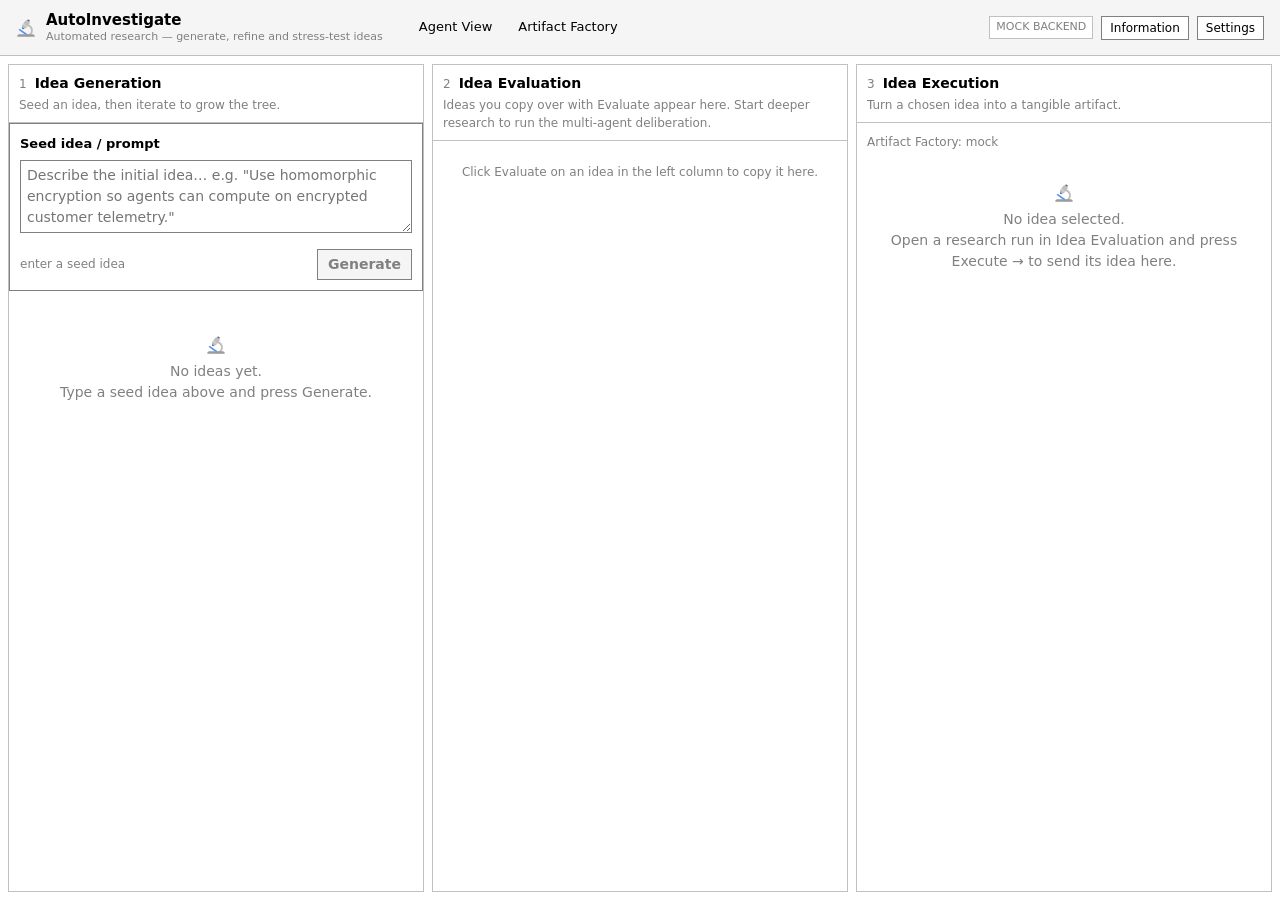
==== commit 4a0de35b: "Fix some frontend" ====
--- a/frontend/index.html
+++ b/frontend/index.html
@@ -4,25 +4,11 @@
   <meta charset="utf-8" />
   <meta name="viewport" content="width=device-width, initial-scale=1" />
   <title>AutoInvestigate</title>
+  <link rel="icon" type="image/svg+xml" href="favicon.svg" />
   <link rel="stylesheet" href="css/styles.css" />
 </head>
 <body>
-  <header class="app-header">
-    <div class="brand">
-      <span class="brand-mark">◈</span>
-      <div class="brand-text">
-        <h1>AutoInvestigate</h1>
-        <p>Automated research — generate, refine and stress-test ideas</p>
-      </div>
-    </div>
-    <div class="header-actions">
-      <span class="mock-badge" title="All backend calls are mocked for now">MOCK BACKEND</span>
-      <a class="btn small" id="full-view" href="http://localhost:8090/live" target="_blank" rel="noopener" title="Open the site served by the backend server">Full view</a>
-      <a class="btn small" id="artifact-factory-view" href="http://localhost:8080/" target="_blank" rel="noopener" title="Open the Artifact Factory web server (the evaluations it was given)">Artifact Factory</a>
-      <button class="btn small" id="open-model-info" type="button" title="Models used, with OpenRouter links and prices">Model info</button>
-      <button class="btn small" id="open-settings" type="button">Settings</button>
-    </div>
-  </header>
+  <header class="app-header" id="app-header"></header>
 
   <main class="columns">
     <section class="column" id="col-generation" aria-label="Idea generation"></section>
@@ -32,11 +18,13 @@
 
   <div id="modal-root"></div>
   <div id="settings-root"></div>
-  <div id="model-info-root"></div>
+  <div id="info-root"></div>
+  <div id="run-config-root"></div>
   <div id="toast-root"></div>
 
   <script src="js/util.js"></script>
   <script src="js/model-info.js"></script>
+  <script src="js/mcp-servers.js"></script>
   <script src="js/mock-data.js"></script>
   <script src="js/mock-report.js"></script>
   <script src="js/mock-backend.js"></script>
@@ -50,9 +38,11 @@
   <script src="js/components/execution.js"></script>
   <script src="js/components/settings.js"></script>
   <script src="js/components/settingsModal.js"></script>
-  <script src="js/components/modelInfoModal.js"></script>
+  <script src="js/components/infoModal.js"></script>
+  <script src="js/components/runConfigModal.js"></script>
   <script src="js/components/modal.js"></script>
   <script src="js/components/toast.js"></script>
+  <script src="js/components/navbar.js"></script>
   <script src="js/app.js"></script>
 </body>
-</html>+</html>
--- a/frontend/css/styles.css
+++ b/frontend/css/styles.css
@@ -28,21 +28,38 @@
 .muted { color: gray; }
 .small { font-size: 12px; }
 
-/* ------------------------------- header ------------------------------- */
+/* ------------------------------- navbar ------------------------------- */
 .app-header {
   display: flex;
   align-items: center;
-  justify-content: space-between;
-  gap: 12px;
-  padding: 8px 12px;
+  gap: 24px;
+  min-height: 56px;
+  padding: 0 16px;
+  background: whitesmoke;
   border-bottom: 1px solid silver;
-}
-.brand { display: flex; align-items: center; gap: 8px; }
-.brand-mark { font-size: 18px; }
-.brand-text h1 { font-size: 15px; }
-.brand-text p { font-size: 12px; color: gray; }
-.header-actions { display: flex; align-items: center; gap: 8px; }
-.mock-badge { font-size: 11px; color: gray; border: 1px solid silver; padding: 2px 6px; }
+  flex: 0 0 auto;
+}
+.brand { display: flex; align-items: center; gap: 10px; min-width: 0; }
+a.brand { color: inherit; text-decoration: none; }
+.brand-mark { width: 20px; height: 20px; }
+.brand-text { min-width: 0; }
+.brand-text h1 { font-size: 15px; line-height: 1.25; }
+.brand-text p { font-size: 11px; line-height: 1.25; color: gray; white-space: nowrap; overflow: hidden; text-overflow: ellipsis; }
+.app-nav { display: flex; align-items: stretch; align-self: stretch; gap: 2px; }
+.nav-link {
+  display: inline-flex;
+  align-items: center;
+  padding: 0 12px;
+  color: black;
+  text-decoration: none;
+  font-size: 13px;
+  border-bottom: 2px solid transparent;
+}
+.nav-link:hover { background: white; border-bottom-color: gray; }
+.header-actions { display: flex; align-items: center; gap: 8px; margin-left: auto; }
+.header-actions .btn { background: white; }
+.header-actions .btn:hover { background: gainsboro; }
+.mock-badge { font-size: 11px; color: gray; border: 1px solid silver; padding: 2px 6px; background: white; }
 
 /* ------------------------------- layout ------------------------------- */
 .columns {
@@ -107,7 +124,7 @@
 }
 
 .field { margin-top: 8px; }
-.field > label { display: block; font-size: 12px; color: gray; margin-bottom: 2px; }
+.field > label { display: block; font-size: 14px; color: dimgray; margin-bottom: 4px; }
 .field.inline { display: flex; align-items: center; justify-content: space-between; gap: 8px; }
 .field.inline > label { margin-bottom: 0; }
 
@@ -126,9 +143,14 @@
 
 /* ------------------------------ levels ------------------------------ */
 .sections { display: flex; flex-direction: column; }
-.level-group { padding: 8px 0; border-top: 1px solid silver; }
+.level-group { padding: 4px 0 8px; border-top: 1px solid silver; }
 .level-group:first-child { border-top: none; padding-top: 0; }
-.level-group-head { display: flex; align-items: center; gap: 8px; margin-bottom: 4px; }
+.level-group-head {
+  display: flex; align-items: center; gap: 8px;
+  position: sticky; top: 0; z-index: 2;
+  background: white; padding: 6px 0; margin-bottom: 4px;
+  border-bottom: 1px solid gainsboro;
+}
 .level-head-actions { margin-left: auto; display: flex; align-items: center; gap: 8px; }
 .level-badge { font-size: 11px; font-weight: 600; color: gray; border: 1px solid silver; padding: 0 4px; white-space: nowrap; }
 .input-card.level-0 { border-color: gray; }
@@ -145,7 +167,6 @@
 .idea-body { flex: 1; min-width: 0; }
 .idea-text { font-size: 13px; }
 .idea-meta { display: flex; align-items: center; gap: 8px; margin-top: 4px; flex-wrap: wrap; }
-.idea-label { font-size: 11px; color: gray; }
 
 .level-iteration { margin-top: 8px; padding-top: 8px; border-top: 1px solid gainsboro; }
 .level-iteration .field:first-child { margin-top: 0; }
@@ -164,11 +185,10 @@
 /* --------------------------- empty states --------------------------- */
 .empty-state { text-align: center; padding: 24px 12px; color: gray; }
 .empty-state.small { padding: 12px; }
-.empty-mark { font-size: 20px; }
+.empty-mark { width: 20px; height: 20px; }
 
 /* --------------------------- evaluation --------------------------- */
-.eval-section-label { font-size: 12px; color: gray; margin: 4px 0 6px; }
-.eval-targets, .eval-runs { display: flex; flex-direction: column; gap: 8px; margin-bottom: 14px; }
+.eval-list { display: flex; flex-direction: column; gap: 8px; }
 .eval-target { border: 1px solid silver; padding: 8px; }
 .eval-target-text { font-size: 13px; }
 .eval-target-foot { display: flex; align-items: center; justify-content: flex-end; gap: 8px; margin-top: 8px; }
@@ -214,17 +234,52 @@
 .exec-artifact-files li { margin: 1px 0; }
 
 /* --------------------------- settings --------------------------- */
-.settings-section { margin-bottom: 16px; }
-.settings-title { font-size: 12px; color: gray; margin-bottom: 6px; }
-.settings-body { display: flex; flex-direction: column; gap: 8px; }
-
-.groups { display: flex; flex-direction: column; gap: 10px; }
-.group-card { border: 1px solid silver; padding: 8px; display: flex; flex-direction: column; gap: 6px; }
-.group-head { display: flex; align-items: center; gap: 6px; }
+.settings-section { margin-bottom: 20px; }
+.settings-title { font-size: 18px; font-weight: 600; color: black; margin-bottom: 8px; }
+.settings-body { display: flex; flex-direction: column; gap: 10px; }
+.settings-content { display: flex; flex-direction: column; }
+
+/* rows of fields side by side */
+.field-row { display: flex; flex-wrap: wrap; gap: 12px; align-items: flex-end; }
+.field-row > .field { flex: 1 1 180px; min-width: 0; }
+
+/* the per-stage token/effort table */
+.settings-table { width: 100%; border-collapse: collapse; margin-top: 4px; }
+.settings-table th, .settings-table td { text-align: left; padding: 6px; border-bottom: 1px solid gainsboro; }
+.settings-table th { font-size: 13px; color: dimgray; font-weight: 600; }
+
+/* save / reset */
+.settings-actions { display: flex; align-items: center; gap: 10px; margin-top: 16px; padding-top: 12px; border-top: 1px solid silver; }
+.settings-status { font-size: 12px; }
+.settings-status.ok { color: green; }
+.settings-status.err { color: red; }
+
+/* MCP server chips inside the settings form */
+.chips { display: inline-flex; flex-wrap: wrap; gap: 4px; margin: 2px 0; }
+.chip { display: inline-flex; align-items: center; gap: 2px; border: 1px solid silver; background: whitesmoke; padding: 1px 4px; font-size: 12px; }
+.chip-x { border: none; background: none; padding: 0 2px; cursor: pointer; color: gray; font-size: 11px; }
+.chip-x:hover { color: red; }
+.mcp-add-row { display: inline-flex; align-items: center; gap: 6px; margin-left: 6px; }
+.mcp-add-row .select { width: auto; max-width: 260px; }
+
+/* the editable agent card: name, model, key, effort, prompt, remove */
+.settings-content .agent-card-head {
+  display: grid;
+  grid-template-columns: minmax(150px, 1.4fr) minmax(170px, 1.4fr) minmax(110px, 1fr) auto auto auto;
+  gap: 8px; align-items: center;
+}
+.settings-content .agent-card-head .text-input, .settings-content .agent-card-head .select { width: 100%; }
+/* consistent control heights so the rows line up */
+.settings-content .text-input, .settings-content .select, .settings-content .num-input { height: 30px; }
+
+.groups { display: flex; flex-direction: column; gap: 12px; }
+.group-card { border: 1px solid silver; padding: 10px 12px; display: flex; flex-direction: column; gap: 8px; }
+.group-head { display: flex; align-items: center; gap: 8px; }
+.group-head .group-name { flex: 1; min-width: 0; }
 .group-name { font-weight: 600; }
-.group-blurb { font-size: 12px; color: gray; }
-.agents { display: flex; flex-direction: column; gap: 4px; }
-.agent-row { display: grid; grid-template-columns: 1fr 1fr auto auto; gap: 4px; align-items: center; }
+.group-blurb { font-size: 13px; color: gray; }
+.agents { display: flex; flex-direction: column; gap: 8px; }
+.agent-row { display: grid; grid-template-columns: 1fr 1fr auto auto; gap: 6px; align-items: center; }
 
 .settings-standalone { flex: 1; padding: 8px; overflow: hidden; display: flex; }
 .settings-standalone .column { max-width: 720px; width: 100%; margin: 0 auto; }
@@ -236,12 +291,60 @@
   display: grid; place-items: center; padding: 16px;
 }
 .modal {
-  width: min(900px, 100%); height: min(80vh, 720px);
+  width: 90vw; height: 90vh; max-width: 100%; max-height: 100%;
   display: flex; flex-direction: column;
   background: white; border: 1px solid gray;
 }
-.settings-modal { width: min(720px, 100%); }
-.model-info-modal { width: min(640px, 100%); height: auto; max-height: min(80vh, 720px); }
+.settings-modal, .info-modal, .run-config-modal { width: 90vw; height: 90vh; max-width: 100%; max-height: 100%; }
+
+/* Information popup */
+.info-section { margin-bottom: 16px; }
+.info-section:last-child { margin-bottom: 0; }
+.info-section-title { font-size: 13px; margin-bottom: 6px; padding-bottom: 4px; border-bottom: 1px solid gainsboro; }
+.info-list { list-style: none; margin: 0; padding: 0; }
+.info-list li { padding: 4px 0; border-bottom: 1px solid whitesmoke; }
+.info-list li:last-child { border-bottom: none; }
+.info-row { display: flex; align-items: baseline; justify-content: space-between; gap: 12px; }
+.info-row .info-label { font-weight: 600; }
+.info-status { font-size: 12px; }
+.info-status.live { color: green; }
+.info-status.offline { color: darkorange; }
+
+/* read-only agent rows (Configure Agent Groups) */
+.agent-row.readonly { grid-template-columns: 1fr 1fr auto; }
+.agent-name { font-size: 13px; }
+.agent-role { font-size: 12px; }
+.agent-model { white-space: nowrap; }
+
+/* agent cards with the MCP servers each agent can reach */
+.agent-card { border: 1px solid gainsboro; padding: 8px 10px; display: flex; flex-direction: column; gap: 6px; }
+.agent-card-head { display: flex; align-items: baseline; gap: 8px; flex-wrap: wrap; }
+.agent-card-head .agent-model { margin-left: auto; }
+.agent-mcp { border-top: 1px solid whitesmoke; padding-top: 6px; }
+.mcp-label { display: block; margin-bottom: 2px; }
+.settings-content .mcp-label { font-size: 13px; }
+.mcp-list { list-style: none; margin: 0; padding: 0; display: flex; flex-direction: column; gap: 4px; }
+.mcp-item { padding-left: 8px; border-left: 2px solid silver; }
+.mcp-item-head { display: flex; align-items: center; gap: 6px; }
+.mcp-name { font-size: 12px; }
+.mcp-cat { font-size: 10px; }
+.mcp-desc { margin: 1px 0 0; }
+
+.mcp-catalog { display: flex; flex-direction: column; gap: 10px; }
+.mcp-cat-block { border: 1px solid silver; padding: 8px; }
+.mcp-cat-title { font-size: 12px; margin-bottom: 2px; }
+.mcp-catalog-list { list-style: none; margin: 6px 0 0; padding: 0; font-size: 12px; }
+.mcp-catalog-list li { margin: 2px 0; }
+
+/* per-run group picker (Start Deeper Research) */
+.run-config-idea { font-size: 13px; border: 1px solid silver; padding: 8px; margin-bottom: 10px; }
+.run-config-head { display: flex; align-items: center; justify-content: space-between; gap: 8px; margin-bottom: 8px; }
+.run-config-groups { display: flex; flex-direction: column; gap: 6px; }
+.run-config-group { display: flex; align-items: flex-start; gap: 8px; border: 1px solid silver; padding: 8px; cursor: pointer; }
+.run-config-group:hover { background: whitesmoke; }
+.run-config-group-body { flex: 1; min-width: 0; }
+.run-config-group-head { display: flex; align-items: center; gap: 6px; }
+.run-config-actions { display: flex; align-items: center; justify-content: flex-end; gap: 8px; margin-top: 12px; }
 .model-table { width: 100%; border-collapse: collapse; margin: 10px 0; }
 .model-table th, .model-table td { text-align: left; padding: 6px 8px; border-bottom: 1px solid silver; vertical-align: top; }
 .model-table th { font-size: 12px; color: gray; font-weight: 600; }
@@ -263,7 +366,7 @@
 /* thinking log */
 .thinking-status { display: flex; align-items: center; justify-content: space-between; margin-bottom: 8px; }
 .thinking-log {
-  max-height: 420px; overflow-y: auto;
+  max-height: 55vh; overflow-y: auto;
   border: 1px solid silver; padding: 8px;
   font-family: monospace; font-size: 12px;
 }
@@ -277,6 +380,10 @@
 .event-role, .event-time { font-size: 11px; color: gray; }
 .event-time { margin-left: auto; }
 .event-text { font-family: system-ui, sans-serif; font-size: 12.5px; }
+.thought-toggle {
+  margin-top: 2px; padding: 0; border: none; background: none;
+  color: blue; font-size: 11px; cursor: pointer; text-decoration: underline;
+}
 .event-group { font-weight: 600; }
 .event-kind { font-size: 11px; color: gray; }
 .kind-decision .event-text, .kind-conclusion .event-text { font-weight: 600; }
@@ -328,7 +435,7 @@
 .verdict-headline { font-weight: 600; margin-bottom: 4px; }
 
 /* ---------------------- report modal (cluster + evaluation) ---------------------- */
-.report-modal { width: min(1100px, 100%); height: min(88vh, 860px); }
+.report-modal { width: 90vw; height: 90vh; max-width: 100%; max-height: 100%; }
 
 .cluster-body { display: flex; flex-direction: column; gap: 10px; }
 .cluster-status-bar { display: flex; align-items: center; justify-content: space-between; }
@@ -425,8 +532,17 @@
 .decision-banner.kept { border-color: darkorange; }
 .decision-banner.extra .decision-value { color: blue; }
 .decision-banner.kept .decision-value { color: darkorange; }
+.exec-preview { width: 100%; height: 460px; border: 1px solid silver; margin-top: 6px; background: white; }
 .run-decision.extra { color: blue; border-color: blue; }
 .run-decision.kept { color: darkorange; border-color: darkorange; }
+/* reality check (runs before the groups): does the idea make sense in the real world at all? */
+.reality-banner { border: 1px solid gray; padding: 10px; }
+.reality-banner.grounded { border-color: green; }
+.reality-banner.questionable { border-color: darkorange; }
+.reality-banner.nonsense { border-color: red; }
+.reality-banner.grounded .decision-value { color: green; }
+.reality-banner.questionable .decision-value { color: darkorange; }
+.reality-banner.nonsense .decision-value { color: red; }
 
 /* --------------------------- spinner + toast --------------------------- */
 .spinner {
@@ -442,6 +558,28 @@
 .toast.ok { border-color: green; }
 .toast.warn { border-color: darkorange; }
 .toast.error { border-color: red; }
+
+/* ----------------------- artifact factory page ----------------------- */
+.factory-main { flex: 1; min-height: 0; overflow-y: auto; padding: 16px; }
+.factory-toolbar { display: flex; align-items: center; gap: 8px; margin-bottom: 12px; }
+.factory-table { width: 100%; border-collapse: collapse; }
+.factory-table th, .factory-table td {
+  text-align: left; vertical-align: top; padding: 8px;
+  border-bottom: 1px solid gainsboro;
+}
+.factory-table th { font-size: 12px; color: gray; font-weight: 600; border-bottom: 1px solid silver; }
+.factory-table .num { color: gray; white-space: nowrap; text-align: right; }
+.factory-table .title { font-weight: 600; }
+.factory-table .text { white-space: pre-wrap; }
+.factory-table .status { font-size: 12px; }
+.factory-table .status.implemented { color: green; }
+.factory-table .status.failed { color: red; }
+.factory-table .status.implementing { color: darkorange; }
+.factory-footer {
+  margin-top: 12px; padding: 12px 0; color: gray; font-size: 12px;
+  border-top: 1px solid silver;
+}
+.empty { color: gray; padding: 24px 0; }
 
 /* --------------------------- responsive --------------------------- */
 @media (max-width: 1000px) {
